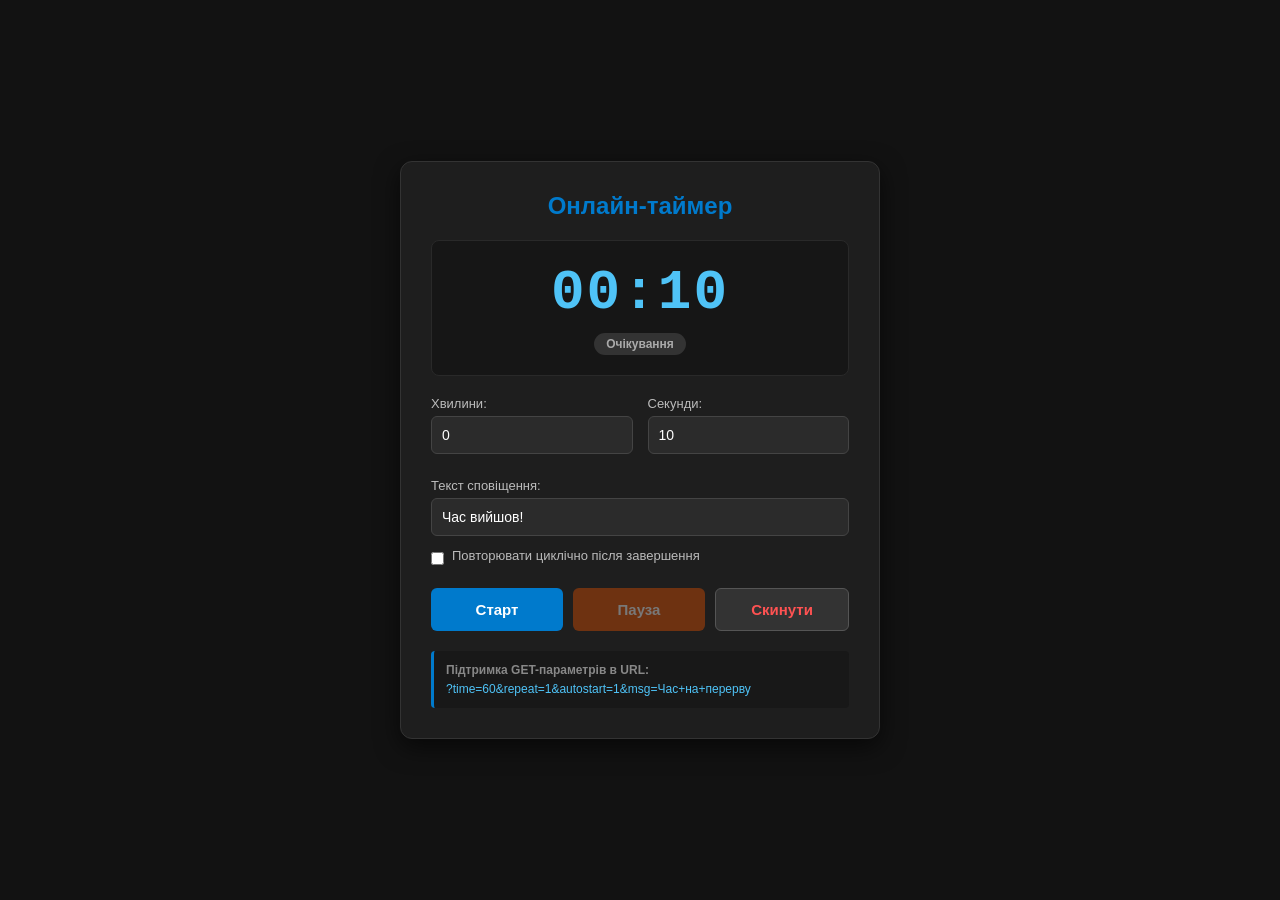
==== timer/index.html @ 2c6810ff "Fix timer html filename" ====
<!DOCTYPE html>
<html lang="uk">
<head>
    <meta charset="UTF-8">
    <meta name="viewport" content="width=device-width, initial-scale=1.0">
    <title>00:00 — Онлайн-таймер</title>
    <link rel="stylesheet" href="style.css">
</head>
<body>
    <div class="timer-card">
        <h1>Онлайн-таймер</h1>
        
        <div class="display-container">
            <div id="time-display">00:00</div>
            <div id="status-badge" class="badge">Очікування</div>
        </div>

        <div class="settings-form">
            <div class="input-row">
                <div class="input-group">
                    <label for="input-minutes">Хвилини:</label>
                    <input type="number" id="input-minutes" min="0" max="999" value="0">
                </div>
                <div class="input-group">
                    <label for="input-seconds">Секунди:</label>
                    <input type="number" id="input-seconds" min="0" max="59" value="10">
                </div>
            </div>

            <div class="input-group">
                <label for="notification-text">Текст сповіщення:</label>
                <input type="text" id="notification-text" value="Час вийшов!">
            </div>

            <div class="checkbox-group">
                <input type="checkbox" id="repeat-mode">
                <label for="repeat-mode">Повторювати циклічно після завершення</label>
            </div>
        </div>

        <div class="controls-row">
            <button id="btn-start" class="btn btn-primary">Старт</button>
            <button id="btn-pause" class="btn btn-warning" disabled>Пауза</button>
            <button id="btn-reset" class="btn btn-danger">Скинути</button>
        </div>

        <div class="info-box">
            <h3>Підтримка GET-параметрів в URL:</h3>
            <code>?time=60&repeat=1&autostart=1&msg=Час+на+перерву</code>
        </div>
    </div>

    <script src="script.js"></script>
</body>
</html>
---- timer/style.css ----
* {
    box-sizing: border-box;
    margin: 0;
    padding: 0;
    font-family: -apple-system, BlinkMacSystemFont, "Segoe UI", Roboto, sans-serif;
}

body {
    background-color: #121212;
    color: #e0e0e0;
    min-height: 100vh;
    display: flex;
    justify-content: center;
    align-items: center;
    padding: 20px;
}

.timer-card {
    background-color: #1e1e1e;
    border: 1px solid #333;
    border-radius: 12px;
    padding: 30px;
    width: 100%;
    max-width: 480px;
    box-shadow: 0 8px 24px rgba(0,0,0,0.6);
    text-align: center;
}

h1 {
    font-size: 24px;
    margin-bottom: 20px;
    color: #007acc;
}

.display-container {
    background-color: #161616;
    border: 1px solid #292929;
    border-radius: 8px;
    padding: 20px;
    margin-bottom: 20px;
}

#time-display {
    font-size: 56px;
    font-weight: bold;
    font-family: "Courier New", Courier, monospace;
    letter-spacing: 2px;
    color: #4fc3f7;
}

.badge {
    display: inline-block;
    margin-top: 8px;
    padding: 4px 12px;
    border-radius: 12px;
    font-size: 12px;
    font-weight: bold;
    background-color: #333;
    color: #aaa;
}
.badge.running { background-color: #2e7d32; color: #fff; }
.badge.paused { background-color: #f57f17; color: #fff; }

.settings-form {
    text-align: left;
    margin-bottom: 20px;
}

.input-row {
    display: flex;
    gap: 15px;
    margin-bottom: 12px;
}

.input-group {
    flex: 1;
    display: flex;
    flex-direction: column;
    margin-bottom: 12px;
}

label {
    font-size: 13px;
    color: #bbb;
    margin-bottom: 5px;
}

input[type="number"],
input[type="text"] {
    background-color: #2b2b2b;
    border: 1px solid #444;
    border-radius: 6px;
    padding: 10px;
    color: #fff;
    font-size: 14px;
}

input[type="number"]:focus,
input[type="text"]:focus {
    outline: none;
    border-color: #007acc;
}

.checkbox-group {
    display: flex;
    align-items: center;
    gap: 8px;
    margin-top: 10px;
}

.checkbox-group input {
    cursor: pointer;
    accent-color: #007acc;
}

.controls-row {
    display: flex;
    gap: 10px;
    margin-bottom: 20px;
}

.btn {
    flex: 1;
    padding: 12px;
    font-size: 15px;
    font-weight: bold;
    border: none;
    border-radius: 6px;
    cursor: pointer;
    transition: 0.2s ease;
}

.btn:disabled {
    opacity: 0.4;
    cursor: not-allowed;
}

.btn-primary { background-color: #007acc; color: #fff; }
.btn-primary:hover:not(:disabled) { background-color: #005999; }

.btn-warning { background-color: #e65100; color: #fff; }
.btn-warning:hover:not(:disabled) { background-color: #bf360c; }

.btn-danger { background-color: #333; color: #ff5252; border: 1px solid #555; }
.btn-danger:hover:not(:disabled) { background-color: #444; }

.info-box {
    text-align: left;
    background-color: #181818;
    border-left: 3px solid #007acc;
    padding: 12px;
    font-size: 12px;
    border-radius: 4px;
}

.info-box h3 {
    font-size: 12px;
    margin-bottom: 5px;
    color: #888;
}

.info-box code {
    color: #4fc3f7;
    word-break: break-all;
}
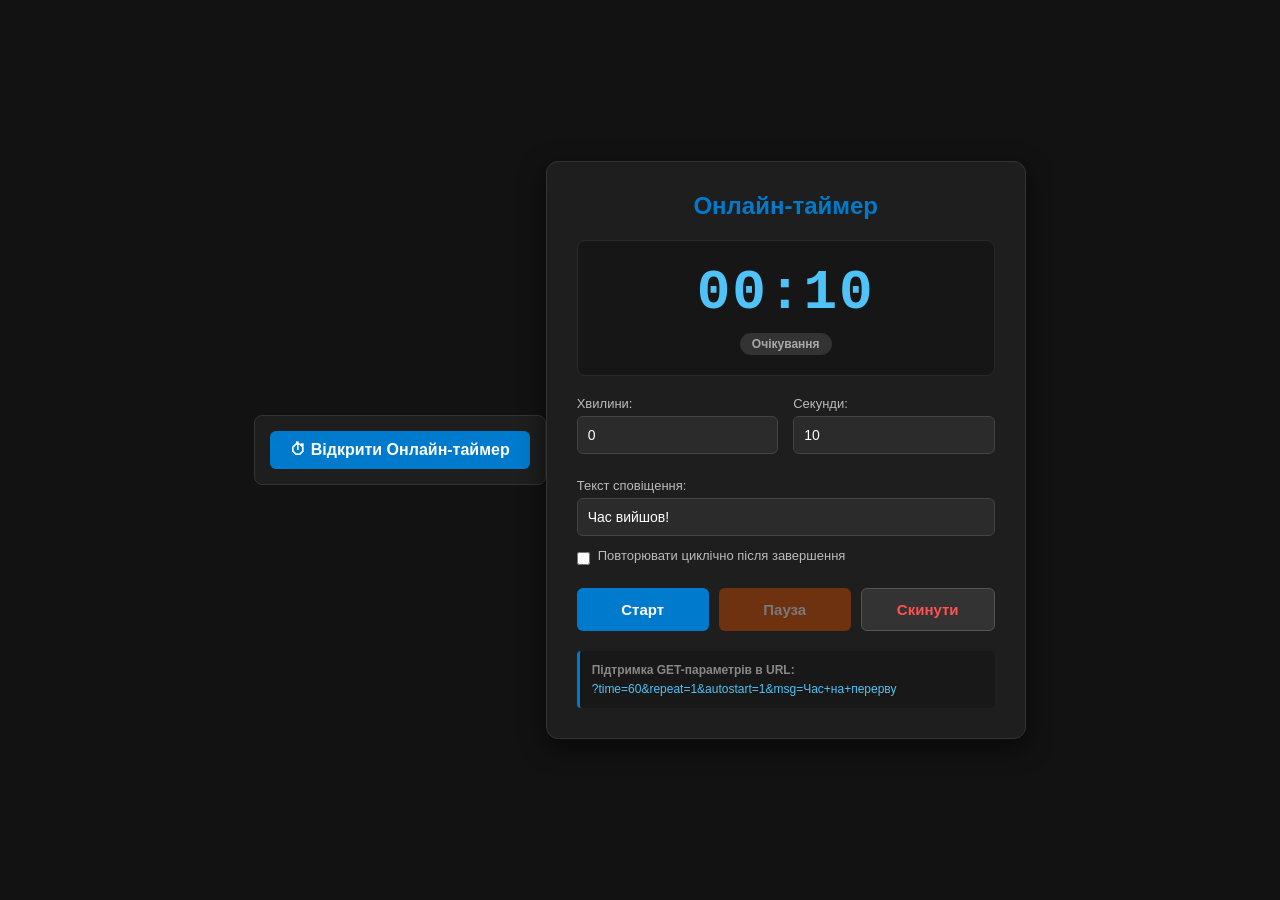
==== commit d8da28f9: "Update timer index file" ====
--- a/timer/index.html
+++ b/timer/index.html
@@ -7,6 +7,12 @@
     <link rel="stylesheet" href="style.css">
 </head>
 <body>
+    <!-- Блок навігації з посиланням на онлайн-таймер -->
+<nav style="display: flex; justify-content: center; gap: 15px; margin: 20px 0; padding: 15px; background-color: #1e1e1e; border: 1px solid #333; border-radius: 8px;">
+    <a href="timer/" style="display: inline-flex; align-items: center; gap: 8px; padding: 10px 20px; background-color: #007acc; color: #ffffff; text-decoration: none; border-radius: 6px; font-weight: bold; font-family: sans-serif; transition: 0.2s;">
+        ⏱ Відкрити Онлайн-таймер
+    </a>
+</nav>
     <div class="timer-card">
         <h1>Онлайн-таймер</h1>
         
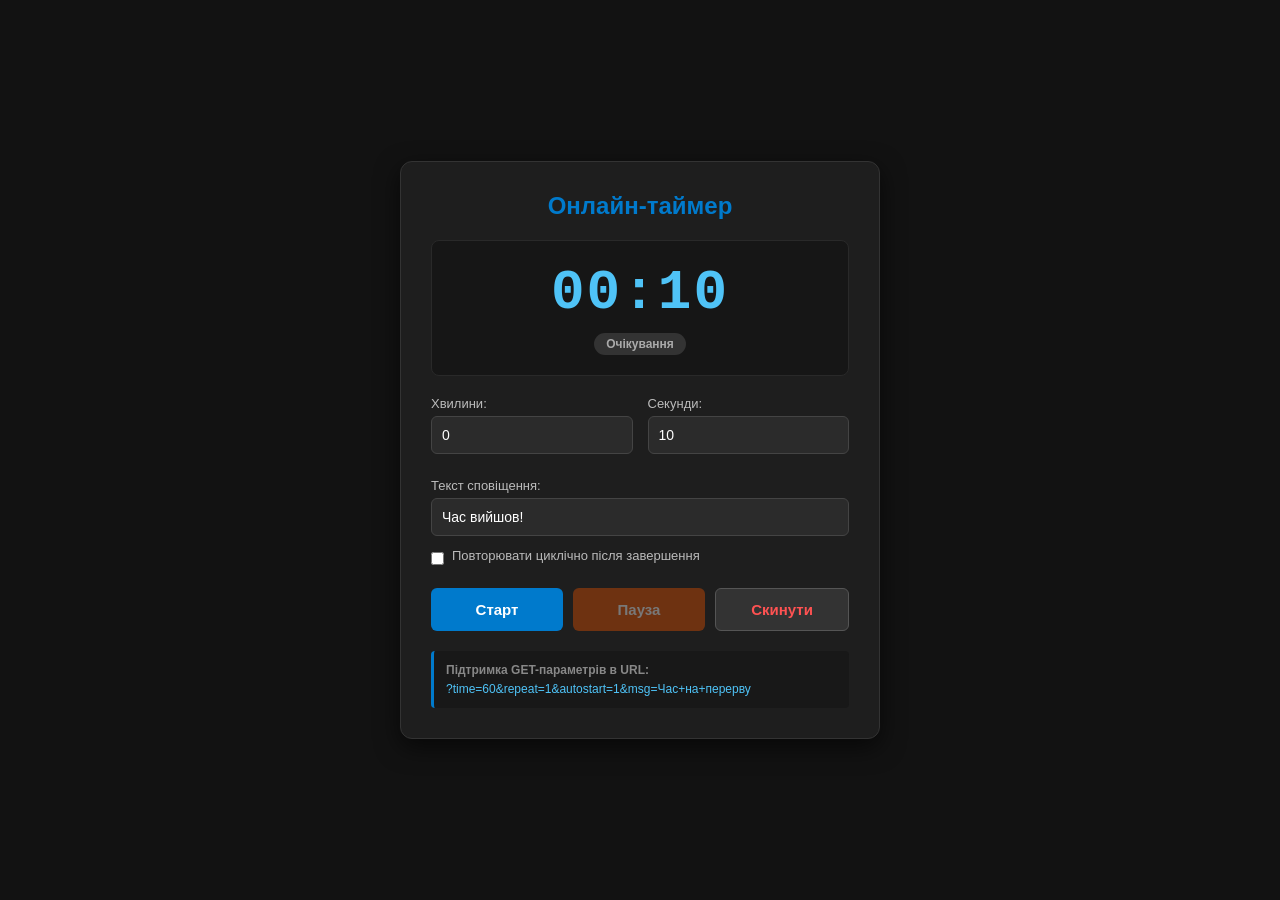
==== commit 1c7074b3: "Update timer index.html" ====
--- a/timer/index.html
+++ b/timer/index.html
@@ -7,12 +7,7 @@
     <link rel="stylesheet" href="style.css">
 </head>
 <body>
-    <!-- Блок навігації з посиланням на онлайн-таймер -->
-<nav style="display: flex; justify-content: center; gap: 15px; margin: 20px 0; padding: 15px; background-color: #1e1e1e; border: 1px solid #333; border-radius: 8px;">
-    <a href="timer/" style="display: inline-flex; align-items: center; gap: 8px; padding: 10px 20px; background-color: #007acc; color: #ffffff; text-decoration: none; border-radius: 6px; font-weight: bold; font-family: sans-serif; transition: 0.2s;">
-        ⏱ Відкрити Онлайн-таймер
-    </a>
-</nav>
+ 
     <div class="timer-card">
         <h1>Онлайн-таймер</h1>
         
